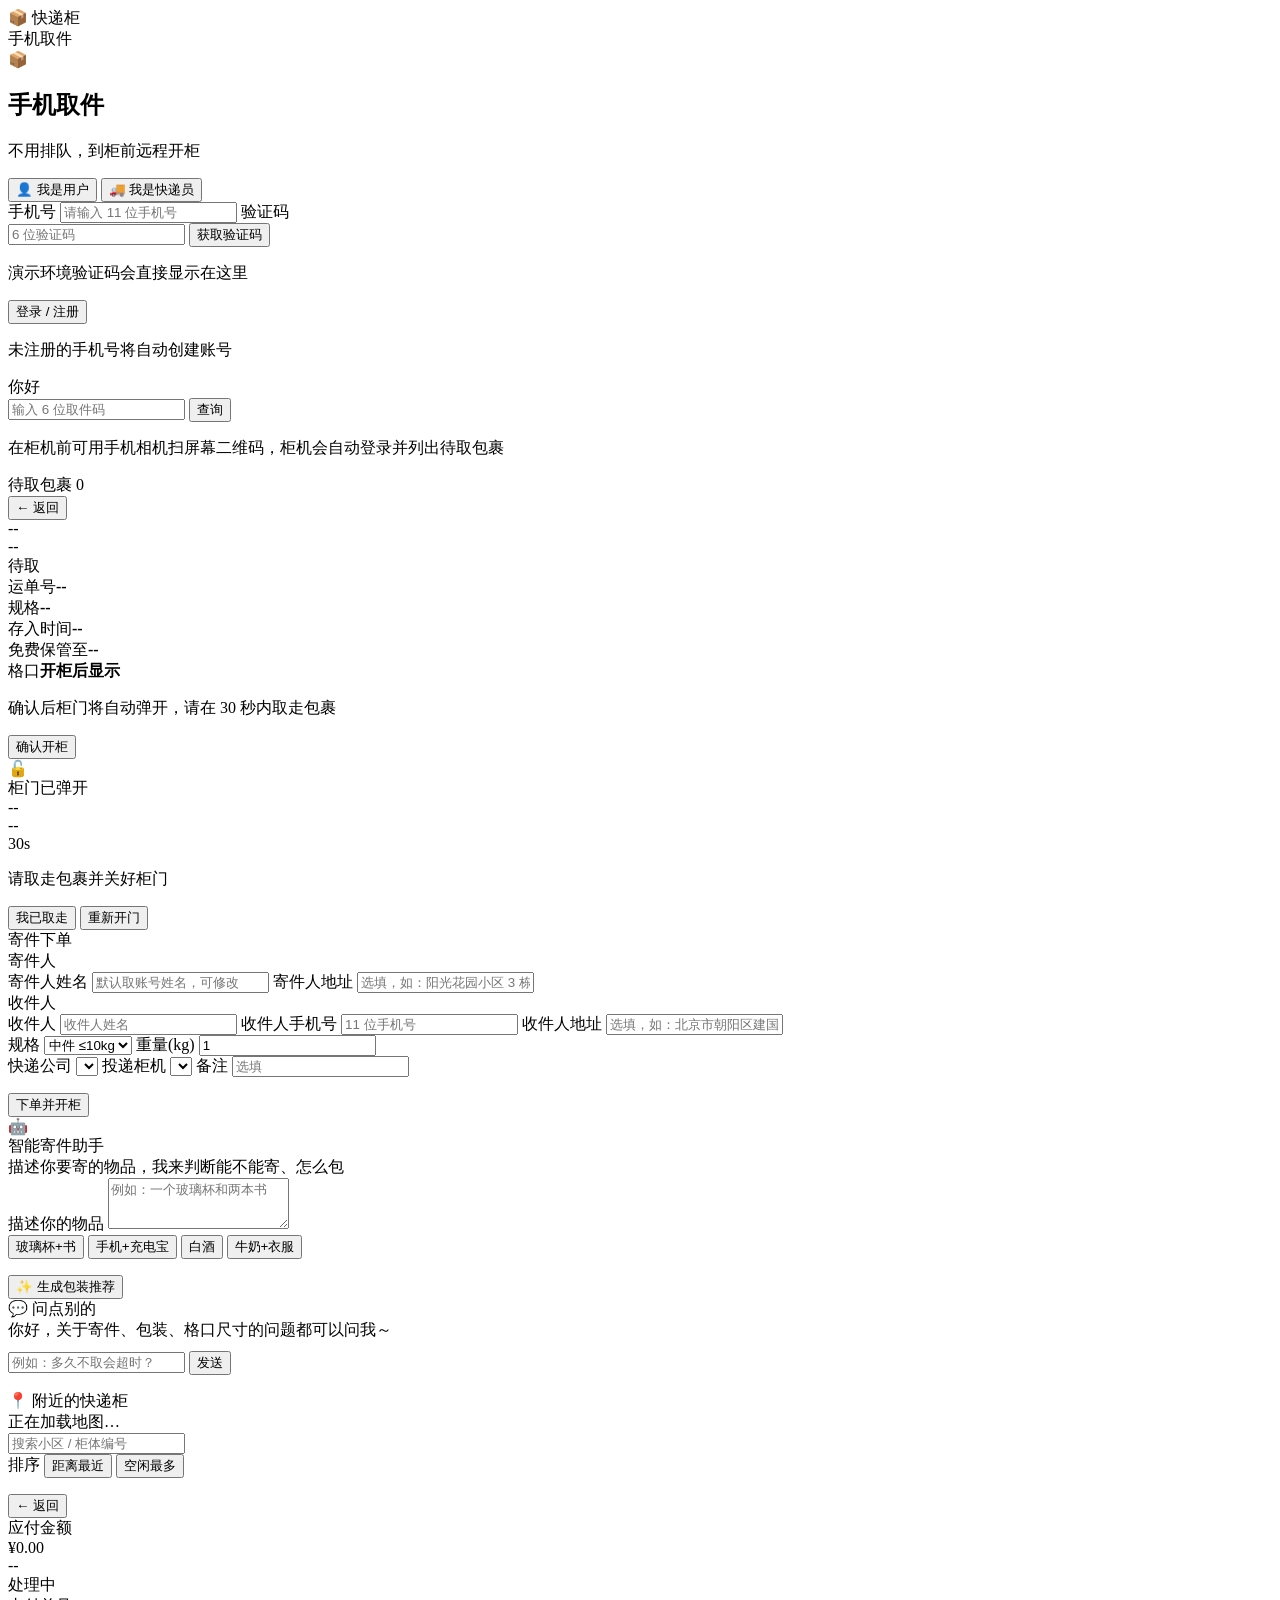
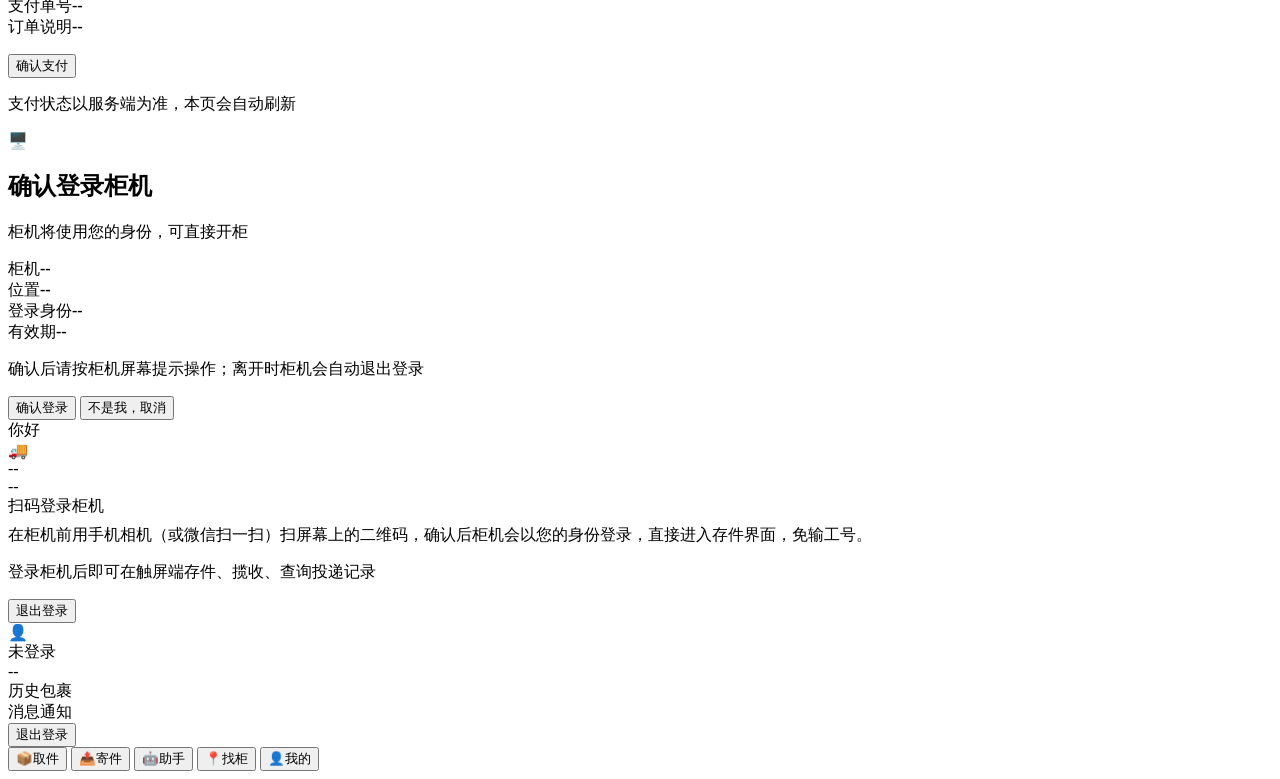
==== frontend/mobile/index.html @ 0f91979c "feat: V2 三端分离版——柜机 9 屏、手机 H5 11 屏、管理端 13 页签 - 柜机触屏端：扫码/取件码登录取件、存件投柜、揽收、投递记录、空闲自动登出 - 手机 H5 端：验证码登录、待" ====
<!DOCTYPE html>
<html lang="zh-CN">
<head>
  <meta charset="UTF-8" />
  <meta name="viewport" content="width=device-width, initial-scale=1.0, maximum-scale=1.0, viewport-fit=cover" />
  <meta name="theme-color" content="#2563eb" />
  <title>快递柜 · 手机取件</title>
  <link rel="stylesheet" href="/m/css/mobile.css" />
</head>
<body>
<div class="app">
  <header class="app-header">
    <div class="brand">📦 快递柜</div>
    <div class="hdr-right">
      <span class="hdr-sub" id="hdrSub">手机取件</span>
    </div>
  </header>

  <main class="main" id="main">

    <!-- ================= 登录 ================= -->
    <section class="screen active" id="screen-login">
      <div class="login-hero">
        <div class="login-emoji">📦</div>
        <h1>手机取件</h1>
        <p>不用排队，到柜前远程开柜</p>
      </div>

      <!-- 身份切换：用户（验证码）/ 快递员（工号+手机号） -->
      <div class="role-switch" id="roleSwitch">
        <button class="rs-btn active" data-role="USER" type="button">👤 我是用户</button>
        <button class="rs-btn" data-role="COURIER" type="button">🚚 我是快递员</button>
      </div>

      <!-- 用户：手机号 + 短信验证码 -->
      <div class="card" id="userLoginPane">
        <label class="field">
          <span>手机号</span>
          <input id="loginPhone" type="tel" inputmode="numeric" maxlength="11"
                 placeholder="请输入 11 位手机号" autocomplete="tel" />
        </label>
        <label class="field">
          <span>验证码</span>
          <div class="code-row">
            <input id="loginCode" type="tel" inputmode="numeric" maxlength="6"
                   placeholder="6 位验证码" autocomplete="one-time-code" />
            <button class="btn ghost sm" id="btnSendCode" type="button">获取验证码</button>
          </div>
        </label>
        <p class="hint" id="loginHint">演示环境验证码会直接显示在这里</p>
        <p class="err" id="loginErr"></p>
        <button class="btn primary block" id="btnLogin" type="button">登录 / 注册</button>
      </div>

      <!-- 快递员：工号 + 手机号（与触屏端同一套双因子校验） -->
      <div class="card" id="courierLoginPane" hidden>
        <label class="field">
          <span>工号</span>
          <input id="courierNo" maxlength="20" placeholder="如 E00001" style="text-transform:uppercase;" />
        </label>
        <label class="field">
          <span>手机号</span>
          <input id="courierPhone" type="tel" inputmode="numeric" maxlength="11" placeholder="11 位手机号" />
        </label>
        <p class="err" id="courierErr"></p>
        <button class="btn primary block" id="btnCourierLogin" type="button">快递员登录</button>
        <p class="hint">快递员登录后，扫柜机二维码即可让柜机直接进入存件界面</p>
      </div>

      <p class="foot-note" id="loginFoot">未注册的手机号将自动创建账号</p>
    </section>

    <!-- ================= 取件 ================= -->
    <section class="screen" id="screen-pickup">
      <div class="greet" id="greet">你好</div>

      <div class="card">
        <div class="code-row">
          <input id="manualCode" type="tel" inputmode="numeric" maxlength="6"
                 placeholder="输入 6 位取件码" />
          <button class="btn ghost sm" id="btnQueryCode" type="button">查询</button>
        </div>
      </div>
      <p class="hint center">在柜机前可用手机相机扫屏幕二维码，柜机会自动登录并列出待取包裹</p>

      <div class="section-title">
        待取包裹 <span class="pill" id="pendingCount">0</span>
      </div>
      <div class="list" id="pendingList"></div>
      <div class="empty" id="pendingEmpty" hidden>
        <div class="empty-emoji">🎉</div>
        <p>暂无待取包裹</p>
      </div>
    </section>

    <!-- ================= 取件详情 ================= -->
    <section class="screen" id="screen-detail">
      <button class="link-back" id="btnBackDetail" type="button">← 返回</button>
      <div class="card detail-card">
        <div class="detail-head">
          <div>
            <div class="detail-cabinet" id="dCabinet">--</div>
            <div class="detail-loc" id="dLocation">--</div>
          </div>
          <span class="badge" id="dStatus">待取</span>
        </div>
        <div class="kv"><span>运单号</span><b id="dTracking">--</b></div>
        <div class="kv"><span>规格</span><b id="dSize">--</b></div>
        <div class="kv"><span>存入时间</span><b id="dStoreTime">--</b></div>
        <div class="kv"><span>免费保管至</span><b id="dExpire">--</b></div>
        <div class="kv" id="dFeeRow" hidden><span>超时保管费</span><b class="fee" id="dFee">¥0.00</b></div>
        <div class="kv"><span>格口</span><b class="muted" id="dCell">开柜后显示</b></div>
      </div>
      <p class="hint center" id="dTip">确认后柜门将自动弹开，请在 30 秒内取走包裹</p>
      <button class="btn primary block" id="btnOpen" type="button">确认开柜</button>
    </section>

    <!-- ================= 开柜结果 ================= -->
    <section class="screen" id="screen-result">
      <div class="result-wrap">
        <div class="result-emoji">🔓</div>
        <div class="result-title">柜门已弹开</div>
        <div class="result-cell" id="rCell">--</div>
        <div class="result-cabinet" id="rCabinet">--</div>
        <div class="countdown">
          <div class="countdown-bar"><i id="rBar"></i></div>
          <span id="rCountdown">30s</span>
        </div>
        <p class="hint center" id="rTip">请取走包裹并关好柜门</p>
        <button class="btn primary block" id="btnDone" type="button">我已取走</button>
        <button class="btn ghost block" id="btnReopen" type="button">重新开门</button>
      </div>
    </section>

    <!-- ================= 寄件 ================= -->
    <section class="screen" id="screen-send">
      <div class="section-title">寄件下单</div>
      <div class="card" id="sendAiTipCard" hidden>
        <div class="ai-tip" id="sendAiTip"></div>
      </div>
      <div class="card">
        <div class="field-group-title">寄件人</div>
        <label class="field"><span>寄件人姓名</span>
          <input id="sendSenderName" placeholder="默认取账号姓名，可修改" maxlength="30" /></label>
        <label class="field"><span>寄件人地址</span>
          <input id="sendSenderAddress" placeholder="选填，如：阳光花园小区 3 栋 502" maxlength="120" /></label>

        <div class="field-group-title">收件人</div>
        <label class="field"><span>收件人</span>
          <input id="sendRecipientName" placeholder="收件人姓名" maxlength="30" /></label>
        <label class="field"><span>收件人手机号</span>
          <input id="sendRecipientPhone" type="tel" inputmode="numeric" maxlength="11" placeholder="11 位手机号" /></label>
        <label class="field"><span>收件人地址</span>
          <input id="sendRecipientAddress" placeholder="选填，如：北京市朝阳区建国路 88 号" maxlength="120" /></label>
        <div class="grid2">
          <label class="field"><span>规格</span>
            <select id="sendSize">
              <option value="SMALL">小件 ≤5kg</option>
              <option value="MEDIUM" selected>中件 ≤10kg</option>
              <option value="LARGE">大件 ≤20kg</option>
            </select></label>
          <label class="field"><span>重量(kg)</span>
            <input id="sendWeight" type="number" min="0" step="0.1" value="1" /></label>
        </div>
        <label class="field"><span>快递公司</span>
          <select id="sendCompany"></select></label>
        <label class="field"><span>投递柜机</span>
          <select id="sendCabinet"></select></label>
        <label class="field"><span>备注</span>
          <input id="sendNote" placeholder="选填" maxlength="200" /></label>
        <p class="err" id="sendErr"></p>
        <button class="btn primary block" id="btnSend" type="button">下单并开柜</button>
      </div>
      <div class="card result-card" id="sendResult" hidden>
        <div class="section-title">下单成功</div>
        <div class="kv"><span>揽收码</span><b class="big" id="srCode">--</b></div>
        <div class="kv"><span>柜机 / 格口</span><b id="srCell">--</b></div>
        <div class="kv"><span>运单号</span><b id="srTracking">--</b></div>
        <p class="hint">请把物品放入格口并关好柜门，快递员将在 48 小时内揽收</p>
      </div>
    </section>

    <!-- ================= AI 智能助手 · 包装推荐 ================= -->
    <section class="screen" id="screen-ai">
      <div class="ai-hero">
        <div class="ai-hero-emoji">🤖</div>
        <div>
          <div class="ai-hero-title">智能寄件助手</div>
          <div class="ai-hero-sub" id="aiSourceHint">描述你要寄的物品，我来判断能不能寄、怎么包</div>
        </div>
      </div>

      <!-- 物品描述表单 -->
      <div class="card">
        <label class="field">
          <span>描述你的物品</span>
          <textarea id="aiDesc" rows="3" maxlength="300"
                    placeholder="例如：一个玻璃杯和两本书"></textarea>
        </label>
        <div class="ai-chips" id="aiChips">
          <button class="chip" type="button" data-text="一个玻璃杯和两本书">玻璃杯+书</button>
          <button class="chip" type="button" data-text="一部手机和充电宝">手机+充电宝</button>
          <button class="chip" type="button" data-text="一瓶白酒">白酒</button>
          <button class="chip" type="button" data-text="一箱牛奶和几件衣服">牛奶+衣服</button>
        </div>
        <p class="err" id="aiErr"></p>
        <button class="btn primary block" id="btnAiRecommend" type="button">✨ 生成包装推荐</button>
      </div>

      <!-- 推荐结果 -->
      <div id="aiResultBox" hidden>
        <div class="src-bar">
          <span class="src-badge" id="aiSrcBadge">--</span>
          <span class="src-meta" id="aiSrcMeta"></span>
        </div>

        <!-- 禁寄 / 敏感品：红色醒目 -->
        <div class="card danger-card" id="aiForbiddenCard" hidden>
          <div class="dc-head">⛔ 禁寄物品</div>
          <ul class="dc-list" id="aiForbiddenList"></ul>
        </div>
        <div class="card warn-card" id="aiSensitiveCard" hidden>
          <div class="wc-head">⚠️ 敏感 / 需特别注意</div>
          <ul class="wc-list" id="aiSensitiveList"></ul>
        </div>

        <div class="card">
          <div class="section-title" style="margin:0 0 10px;">📦 推荐包装方式</div>
          <ol class="pack-steps" id="aiPackSteps"></ol>

          <div class="size-rec">
            <div>
              <div class="size-rec-label">建议格口规格</div>
              <div class="size-rec-value" id="aiSizeType">--</div>
            </div>
            <div class="size-rec-reason" id="aiSizeReason"></div>
          </div>

          <div class="section-title" style="margin:16px 0 8px;">🧰 需快递员携带的包装材料</div>
          <div class="material-chips" id="aiMaterials"></div>
        </div>

        <!-- 免责说明：不能让人以为"一键确认可寄" -->
        <div class="card notice-card">
          <div class="nc-ico">ℹ️</div>
          <div class="nc-text" id="aiNotice">
            以上为参考建议，<b>最终以快递员 / 承运商审核为准</b>。本页面不构成可寄承诺。
          </div>
        </div>

        <button class="btn primary block" id="btnAiUseForSend" type="button">📤 一键用于寄件</button>
        <button class="btn ghost block" id="btnAiReset" type="button">重新描述</button>
      </div>

      <!-- AI 问答 -->
      <div class="section-title">💬 问点别的</div>
      <div class="card">
        <div class="chat-log" id="chatLog">
          <div class="chat-msg bot">
            <div class="cm-bubble">你好，关于寄件、包装、格口尺寸的问题都可以问我～</div>
          </div>
        </div>
        <div class="code-row" style="margin-top:10px;">
          <input id="chatInput" placeholder="例如：多久不取会超时？" maxlength="200" />
          <button class="btn primary sm" id="btnChatSend" type="button">发送</button>
        </div>
        <p class="hint" id="chatSrcHint"></p>
      </div>
    </section>

    <!-- ================= 地图找柜 ================= -->
    <section class="screen" id="screen-map">
      <div class="section-title" style="margin-top:0;">📍 附近的快递柜</div>

      <!-- 地图容器：无 Key / 加载失败时整体替换为降级示意图 -->
      <div class="map-wrap">
        <div id="amapBox" class="amap-box" hidden></div>
        <div id="mapFallback" class="map-fallback" hidden>
          <div class="mf-emoji">🗺️</div>
          <div class="mf-title">地图暂不可用，以下为柜体列表</div>
          <div class="mf-sub" id="mapFallbackWhy"></div>
          <!-- 静态示意图：直观表达"柜体分布"而不假装是真实地图 -->
          <div class="mf-sketch" id="mfSketch"></div>
        </div>
        <div id="mapLoading" class="map-loading">正在加载地图…</div>
      </div>

      <div class="map-toolbar">
        <input id="mapSearch" placeholder="搜索小区 / 柜体编号" maxlength="50" />
        <div class="sort-row">
          <span class="sort-label">排序</span>
          <button class="chip sort active" data-sort="distance" type="button">距离最近</button>
          <button class="chip sort" data-sort="free" type="button">空闲最多</button>
        </div>
      </div>
      <p class="err" id="mapErr"></p>
      <div class="list" id="cabinetList"></div>
      <div class="empty" id="cabinetEmpty" hidden>
        <div class="empty-emoji">📭</div>
        <p>附近没有找到快递柜</p>
      </div>
    </section>

    <!-- ================= 支付 ================= -->
    <section class="screen" id="screen-pay">
      <button class="link-back" id="btnBackPay" type="button">← 返回</button>

      <div class="card pay-card">
        <!-- mock 标识：必须一眼可见，不能被误认为真实扣款 -->
        <div class="mock-banner" id="payMockBanner" hidden>
          🧪 <b>模拟支付</b> · 本笔不会产生任何真实扣款
        </div>

        <div class="pay-amount-label">应付金额</div>
        <div class="pay-amount" id="payAmount">¥0.00</div>
        <div class="pay-provider" id="payProvider">--</div>

        <!-- 真实沙箱模式：展示可扫描的二维码（本地生成，不依赖外网） -->
        <div class="pay-qr-wrap" id="payQrWrap" hidden>
          <canvas id="payQrCanvas" class="pay-qr-canvas"></canvas>
          <p class="hint center">请用支付宝扫码支付</p>
        </div>
        <!-- 扫码不便时直接跳收银台 -->
        <a class="btn ghost block pay-jump" id="btnPayJump" href="#" target="_blank"
           rel="noopener" hidden>🔗 打不开扫码？点此跳转收银台</a>

        <div class="pay-status-row">
          <span class="pay-status-dot" id="payDot"></span>
          <span class="pay-status-text" id="payStatusText">处理中</span>
        </div>

        <div class="kv"><span>支付单号</span><b id="payNo">--</b></div>
        <div class="kv"><span>订单说明</span><b id="payDesc">--</b></div>
        <div class="kv" id="payTimeRow" hidden><span>支付时间</span><b id="payTime">--</b></div>

        <p class="err" id="payErr"></p>

        <button class="btn primary block" id="btnPayConfirm" type="button">确认支付</button>
        <button class="btn ghost block" id="btnPayRetry" type="button" hidden>重试支付</button>
        <button class="btn ghost block" id="btnPayMockOk" type="button" hidden>🧪 模拟支付成功</button>
        <p class="hint center" id="payHint">支付状态以服务端为准，本页会自动刷新</p>
      </div>
    </section>

    <!-- ================= 扫码确认登录柜机 ================= -->
    <section class="screen" id="screen-ticket">
      <div id="tkConfirmPane">
        <div class="ticket-hero">
          <div class="login-emoji">🖥️</div>
          <h1>确认登录柜机</h1>
          <p>柜机将使用您的身份，可直接开柜</p>
        </div>
        <div class="card">
          <div class="kv"><span>柜机</span><b id="tkCabinet">--</b></div>
          <div class="kv"><span>位置</span><b id="tkLocation">--</b></div>
          <div class="kv"><span>登录身份</span><b id="tkIdentity">--</b></div>
          <div class="kv"><span>有效期</span><b id="tkExpire">--</b></div>
        </div>
        <p class="hint center">确认后请按柜机屏幕提示操作；离开时柜机会自动退出登录</p>
        <button class="btn primary block" id="btnTicketConfirm" type="button">确认登录</button>
        <button class="btn ghost block" id="btnTicketCancel" type="button">不是我，取消</button>
      </div>

      <div id="tkDonePane" hidden>
        <div class="result-wrap">
          <div class="result-emoji">✅</div>
          <div class="result-title">已确认</div>
          <div class="result-cabinet" id="tkDoneMsg">柜机正在登录…</div>
          <p class="hint center">请回到柜机屏幕继续操作</p>
          <button class="btn primary block" id="btnTicketDone" type="button">完成</button>
        </div>
      </div>
    </section>

    <!-- ================= 快递员工作台 ================= -->
    <section class="screen" id="screen-courier">
      <div class="greet" id="cGreet">你好</div>
      <div class="card me-card">
        <div class="avatar" id="cAvatar">🚚</div>
        <div>
          <div class="me-name" id="cName">--</div>
          <div class="me-phone" id="cMeta">--</div>
        </div>
      </div>

      <div class="card">
        <div class="section-title" style="margin:0 0 8px;">扫码登录柜机</div>
        <p class="hint" style="margin:0;">在柜机前用手机相机（或微信扫一扫）扫屏幕上的二维码，确认后柜机会以您的身份登录，直接进入存件界面，免输工号。</p>
      </div>

      <p class="hint center">登录柜机后即可在触屏端存件、揽收、查询投递记录</p>
      <button class="btn ghost block" id="btnCourierLogout" type="button">退出登录</button>
    </section>

    <!-- ================= 我的 ================= -->
    <section class="screen" id="screen-me">
      <div class="card me-card">
        <div class="avatar" id="meAvatar">👤</div>
        <div>
          <div class="me-name" id="meName">未登录</div>
          <div class="me-phone" id="mePhone">--</div>
        </div>
      </div>

      <div class="section-title">历史包裹</div>
      <div class="list" id="historyList"></div>
      <div class="empty" id="historyEmpty" hidden><p>还没有历史记录</p></div>

      <div class="section-title">消息通知</div>
      <div class="list" id="msgList"></div>
      <div class="empty" id="msgEmpty" hidden><p>暂无消息</p></div>

      <button class="btn ghost block" id="btnLogout" type="button">退出登录</button>
    </section>
  </main>

  <nav class="tabbar" id="tabbar">
    <button class="tab active" data-tab="pickup" type="button"><span class="t-emoji">📦</span>取件</button>
    <button class="tab" data-tab="send" type="button"><span class="t-emoji">📤</span>寄件</button>
    <button class="tab" data-tab="ai" type="button"><span class="t-emoji">🤖</span>助手</button>
    <button class="tab" data-tab="map" type="button"><span class="t-emoji">📍</span>找柜</button>
    <button class="tab" data-tab="me" type="button"><span class="t-emoji">👤</span>我的</button>
  </nav>
</div>

<div class="toast" id="toast"></div>

<script src="/js/api-core.js"></script>
<script src="/js/qrcode-mini.js"></script>
<script src="/m/js/api-mobile.js"></script>
<script src="/m/js/app.js"></script>
<script src="/m/js/innovations.js"></script>
</body>
</html>
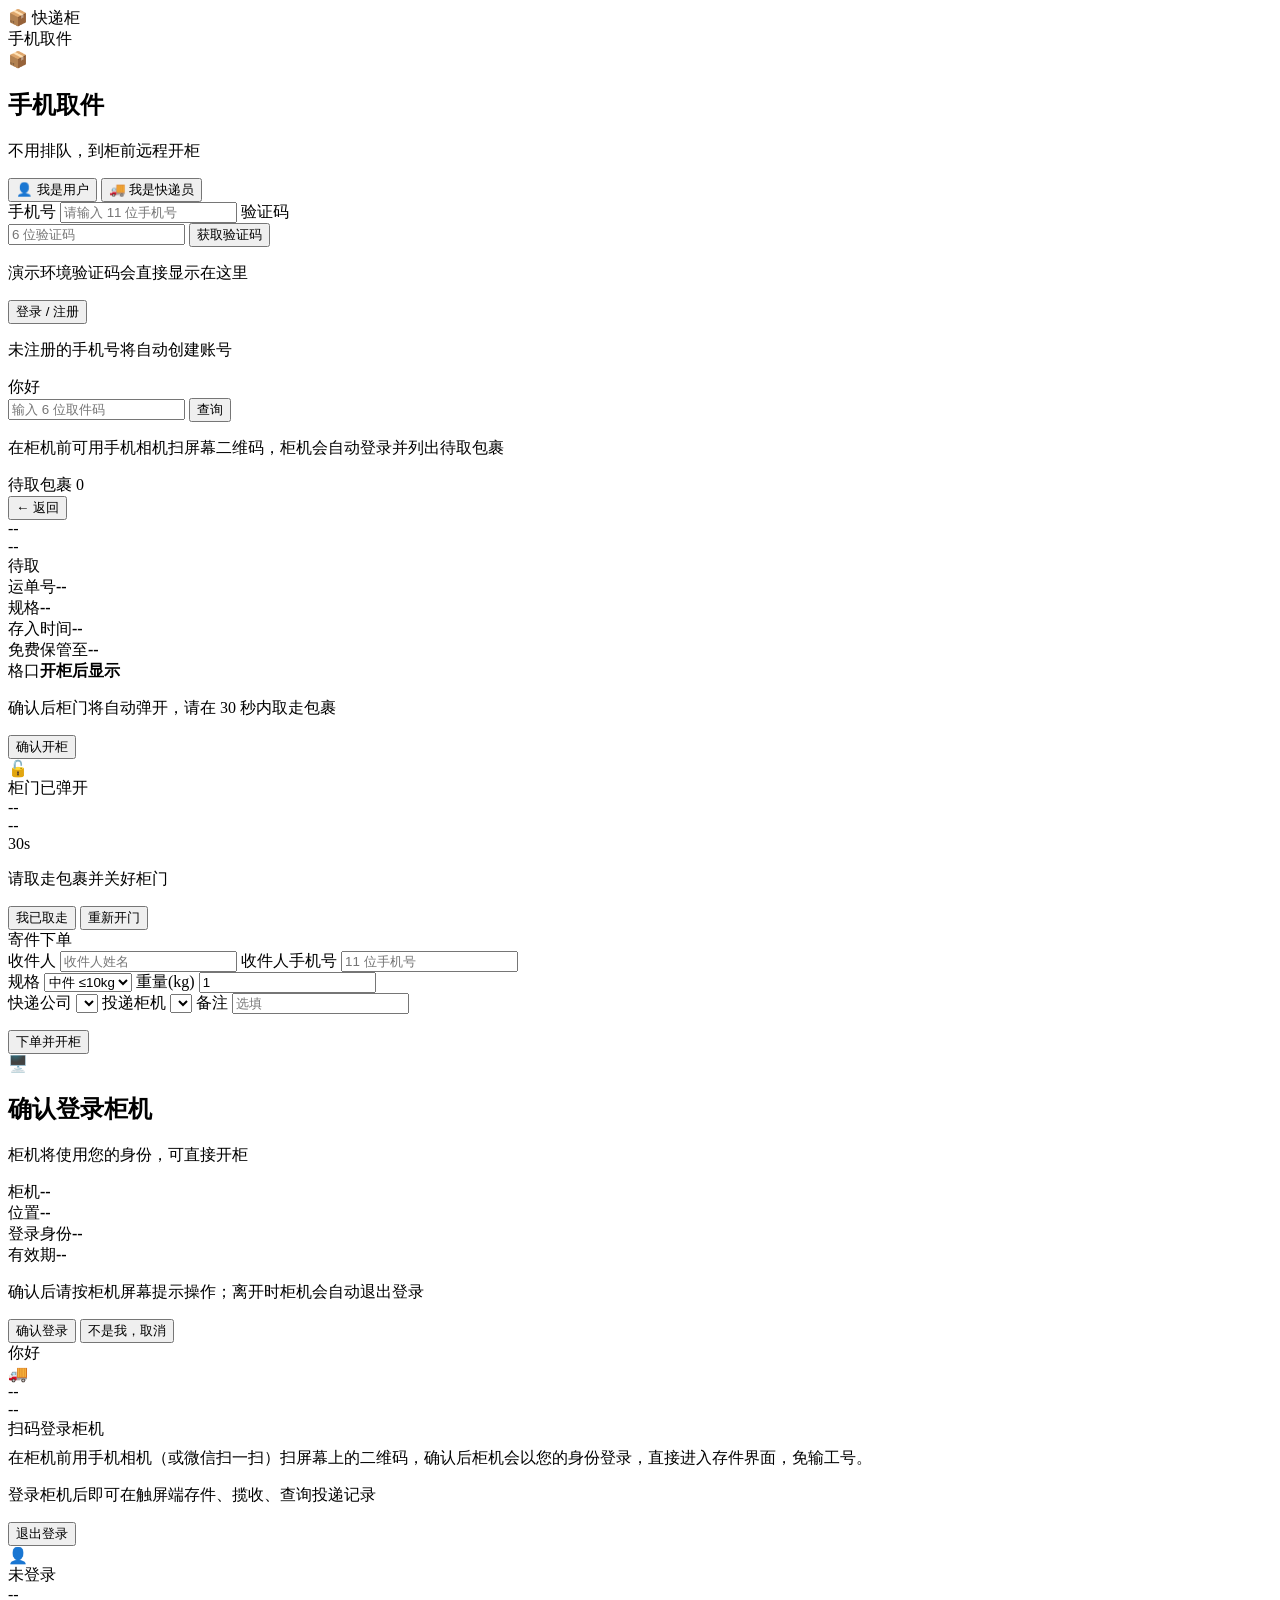
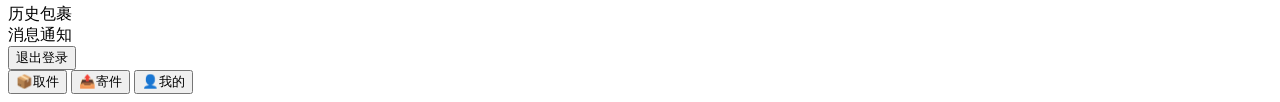
==== commit 9ef5a9a7: "chore: 初始化智能快递柜管理系统项目" ====
--- a/frontend/mobile/index.html
+++ b/frontend/mobile/index.html
@@ -135,23 +135,11 @@
     <!-- ================= 寄件 ================= -->
     <section class="screen" id="screen-send">
       <div class="section-title">寄件下单</div>
-      <div class="card" id="sendAiTipCard" hidden>
-        <div class="ai-tip" id="sendAiTip"></div>
-      </div>
       <div class="card">
-        <div class="field-group-title">寄件人</div>
-        <label class="field"><span>寄件人姓名</span>
-          <input id="sendSenderName" placeholder="默认取账号姓名，可修改" maxlength="30" /></label>
-        <label class="field"><span>寄件人地址</span>
-          <input id="sendSenderAddress" placeholder="选填，如：阳光花园小区 3 栋 502" maxlength="120" /></label>
-
-        <div class="field-group-title">收件人</div>
         <label class="field"><span>收件人</span>
           <input id="sendRecipientName" placeholder="收件人姓名" maxlength="30" /></label>
         <label class="field"><span>收件人手机号</span>
           <input id="sendRecipientPhone" type="tel" inputmode="numeric" maxlength="11" placeholder="11 位手机号" /></label>
-        <label class="field"><span>收件人地址</span>
-          <input id="sendRecipientAddress" placeholder="选填，如：北京市朝阳区建国路 88 号" maxlength="120" /></label>
         <div class="grid2">
           <label class="field"><span>规格</span>
             <select id="sendSize">
@@ -180,168 +168,6 @@
       </div>
     </section>
 
-    <!-- ================= AI 智能助手 · 包装推荐 ================= -->
-    <section class="screen" id="screen-ai">
-      <div class="ai-hero">
-        <div class="ai-hero-emoji">🤖</div>
-        <div>
-          <div class="ai-hero-title">智能寄件助手</div>
-          <div class="ai-hero-sub" id="aiSourceHint">描述你要寄的物品，我来判断能不能寄、怎么包</div>
-        </div>
-      </div>
-
-      <!-- 物品描述表单 -->
-      <div class="card">
-        <label class="field">
-          <span>描述你的物品</span>
-          <textarea id="aiDesc" rows="3" maxlength="300"
-                    placeholder="例如：一个玻璃杯和两本书"></textarea>
-        </label>
-        <div class="ai-chips" id="aiChips">
-          <button class="chip" type="button" data-text="一个玻璃杯和两本书">玻璃杯+书</button>
-          <button class="chip" type="button" data-text="一部手机和充电宝">手机+充电宝</button>
-          <button class="chip" type="button" data-text="一瓶白酒">白酒</button>
-          <button class="chip" type="button" data-text="一箱牛奶和几件衣服">牛奶+衣服</button>
-        </div>
-        <p class="err" id="aiErr"></p>
-        <button class="btn primary block" id="btnAiRecommend" type="button">✨ 生成包装推荐</button>
-      </div>
-
-      <!-- 推荐结果 -->
-      <div id="aiResultBox" hidden>
-        <div class="src-bar">
-          <span class="src-badge" id="aiSrcBadge">--</span>
-          <span class="src-meta" id="aiSrcMeta"></span>
-        </div>
-
-        <!-- 禁寄 / 敏感品：红色醒目 -->
-        <div class="card danger-card" id="aiForbiddenCard" hidden>
-          <div class="dc-head">⛔ 禁寄物品</div>
-          <ul class="dc-list" id="aiForbiddenList"></ul>
-        </div>
-        <div class="card warn-card" id="aiSensitiveCard" hidden>
-          <div class="wc-head">⚠️ 敏感 / 需特别注意</div>
-          <ul class="wc-list" id="aiSensitiveList"></ul>
-        </div>
-
-        <div class="card">
-          <div class="section-title" style="margin:0 0 10px;">📦 推荐包装方式</div>
-          <ol class="pack-steps" id="aiPackSteps"></ol>
-
-          <div class="size-rec">
-            <div>
-              <div class="size-rec-label">建议格口规格</div>
-              <div class="size-rec-value" id="aiSizeType">--</div>
-            </div>
-            <div class="size-rec-reason" id="aiSizeReason"></div>
-          </div>
-
-          <div class="section-title" style="margin:16px 0 8px;">🧰 需快递员携带的包装材料</div>
-          <div class="material-chips" id="aiMaterials"></div>
-        </div>
-
-        <!-- 免责说明：不能让人以为"一键确认可寄" -->
-        <div class="card notice-card">
-          <div class="nc-ico">ℹ️</div>
-          <div class="nc-text" id="aiNotice">
-            以上为参考建议，<b>最终以快递员 / 承运商审核为准</b>。本页面不构成可寄承诺。
-          </div>
-        </div>
-
-        <button class="btn primary block" id="btnAiUseForSend" type="button">📤 一键用于寄件</button>
-        <button class="btn ghost block" id="btnAiReset" type="button">重新描述</button>
-      </div>
-
-      <!-- AI 问答 -->
-      <div class="section-title">💬 问点别的</div>
-      <div class="card">
-        <div class="chat-log" id="chatLog">
-          <div class="chat-msg bot">
-            <div class="cm-bubble">你好，关于寄件、包装、格口尺寸的问题都可以问我～</div>
-          </div>
-        </div>
-        <div class="code-row" style="margin-top:10px;">
-          <input id="chatInput" placeholder="例如：多久不取会超时？" maxlength="200" />
-          <button class="btn primary sm" id="btnChatSend" type="button">发送</button>
-        </div>
-        <p class="hint" id="chatSrcHint"></p>
-      </div>
-    </section>
-
-    <!-- ================= 地图找柜 ================= -->
-    <section class="screen" id="screen-map">
-      <div class="section-title" style="margin-top:0;">📍 附近的快递柜</div>
-
-      <!-- 地图容器：无 Key / 加载失败时整体替换为降级示意图 -->
-      <div class="map-wrap">
-        <div id="amapBox" class="amap-box" hidden></div>
-        <div id="mapFallback" class="map-fallback" hidden>
-          <div class="mf-emoji">🗺️</div>
-          <div class="mf-title">地图暂不可用，以下为柜体列表</div>
-          <div class="mf-sub" id="mapFallbackWhy"></div>
-          <!-- 静态示意图：直观表达"柜体分布"而不假装是真实地图 -->
-          <div class="mf-sketch" id="mfSketch"></div>
-        </div>
-        <div id="mapLoading" class="map-loading">正在加载地图…</div>
-      </div>
-
-      <div class="map-toolbar">
-        <input id="mapSearch" placeholder="搜索小区 / 柜体编号" maxlength="50" />
-        <div class="sort-row">
-          <span class="sort-label">排序</span>
-          <button class="chip sort active" data-sort="distance" type="button">距离最近</button>
-          <button class="chip sort" data-sort="free" type="button">空闲最多</button>
-        </div>
-      </div>
-      <p class="err" id="mapErr"></p>
-      <div class="list" id="cabinetList"></div>
-      <div class="empty" id="cabinetEmpty" hidden>
-        <div class="empty-emoji">📭</div>
-        <p>附近没有找到快递柜</p>
-      </div>
-    </section>
-
-    <!-- ================= 支付 ================= -->
-    <section class="screen" id="screen-pay">
-      <button class="link-back" id="btnBackPay" type="button">← 返回</button>
-
-      <div class="card pay-card">
-        <!-- mock 标识：必须一眼可见，不能被误认为真实扣款 -->
-        <div class="mock-banner" id="payMockBanner" hidden>
-          🧪 <b>模拟支付</b> · 本笔不会产生任何真实扣款
-        </div>
-
-        <div class="pay-amount-label">应付金额</div>
-        <div class="pay-amount" id="payAmount">¥0.00</div>
-        <div class="pay-provider" id="payProvider">--</div>
-
-        <!-- 真实沙箱模式：展示可扫描的二维码（本地生成，不依赖外网） -->
-        <div class="pay-qr-wrap" id="payQrWrap" hidden>
-          <canvas id="payQrCanvas" class="pay-qr-canvas"></canvas>
-          <p class="hint center">请用支付宝扫码支付</p>
-        </div>
-        <!-- 扫码不便时直接跳收银台 -->
-        <a class="btn ghost block pay-jump" id="btnPayJump" href="#" target="_blank"
-           rel="noopener" hidden>🔗 打不开扫码？点此跳转收银台</a>
-
-        <div class="pay-status-row">
-          <span class="pay-status-dot" id="payDot"></span>
-          <span class="pay-status-text" id="payStatusText">处理中</span>
-        </div>
-
-        <div class="kv"><span>支付单号</span><b id="payNo">--</b></div>
-        <div class="kv"><span>订单说明</span><b id="payDesc">--</b></div>
-        <div class="kv" id="payTimeRow" hidden><span>支付时间</span><b id="payTime">--</b></div>
-
-        <p class="err" id="payErr"></p>
-
-        <button class="btn primary block" id="btnPayConfirm" type="button">确认支付</button>
-        <button class="btn ghost block" id="btnPayRetry" type="button" hidden>重试支付</button>
-        <button class="btn ghost block" id="btnPayMockOk" type="button" hidden>🧪 模拟支付成功</button>
-        <p class="hint center" id="payHint">支付状态以服务端为准，本页会自动刷新</p>
-      </div>
-    </section>
-
     <!-- ================= 扫码确认登录柜机 ================= -->
     <section class="screen" id="screen-ticket">
       <div id="tkConfirmPane">
@@ -417,18 +243,12 @@
   <nav class="tabbar" id="tabbar">
     <button class="tab active" data-tab="pickup" type="button"><span class="t-emoji">📦</span>取件</button>
     <button class="tab" data-tab="send" type="button"><span class="t-emoji">📤</span>寄件</button>
-    <button class="tab" data-tab="ai" type="button"><span class="t-emoji">🤖</span>助手</button>
-    <button class="tab" data-tab="map" type="button"><span class="t-emoji">📍</span>找柜</button>
     <button class="tab" data-tab="me" type="button"><span class="t-emoji">👤</span>我的</button>
   </nav>
 </div>
 
 <div class="toast" id="toast"></div>
 
-<script src="/js/api-core.js"></script>
-<script src="/js/qrcode-mini.js"></script>
-<script src="/m/js/api-mobile.js"></script>
 <script src="/m/js/app.js"></script>
-<script src="/m/js/innovations.js"></script>
 </body>
 </html>
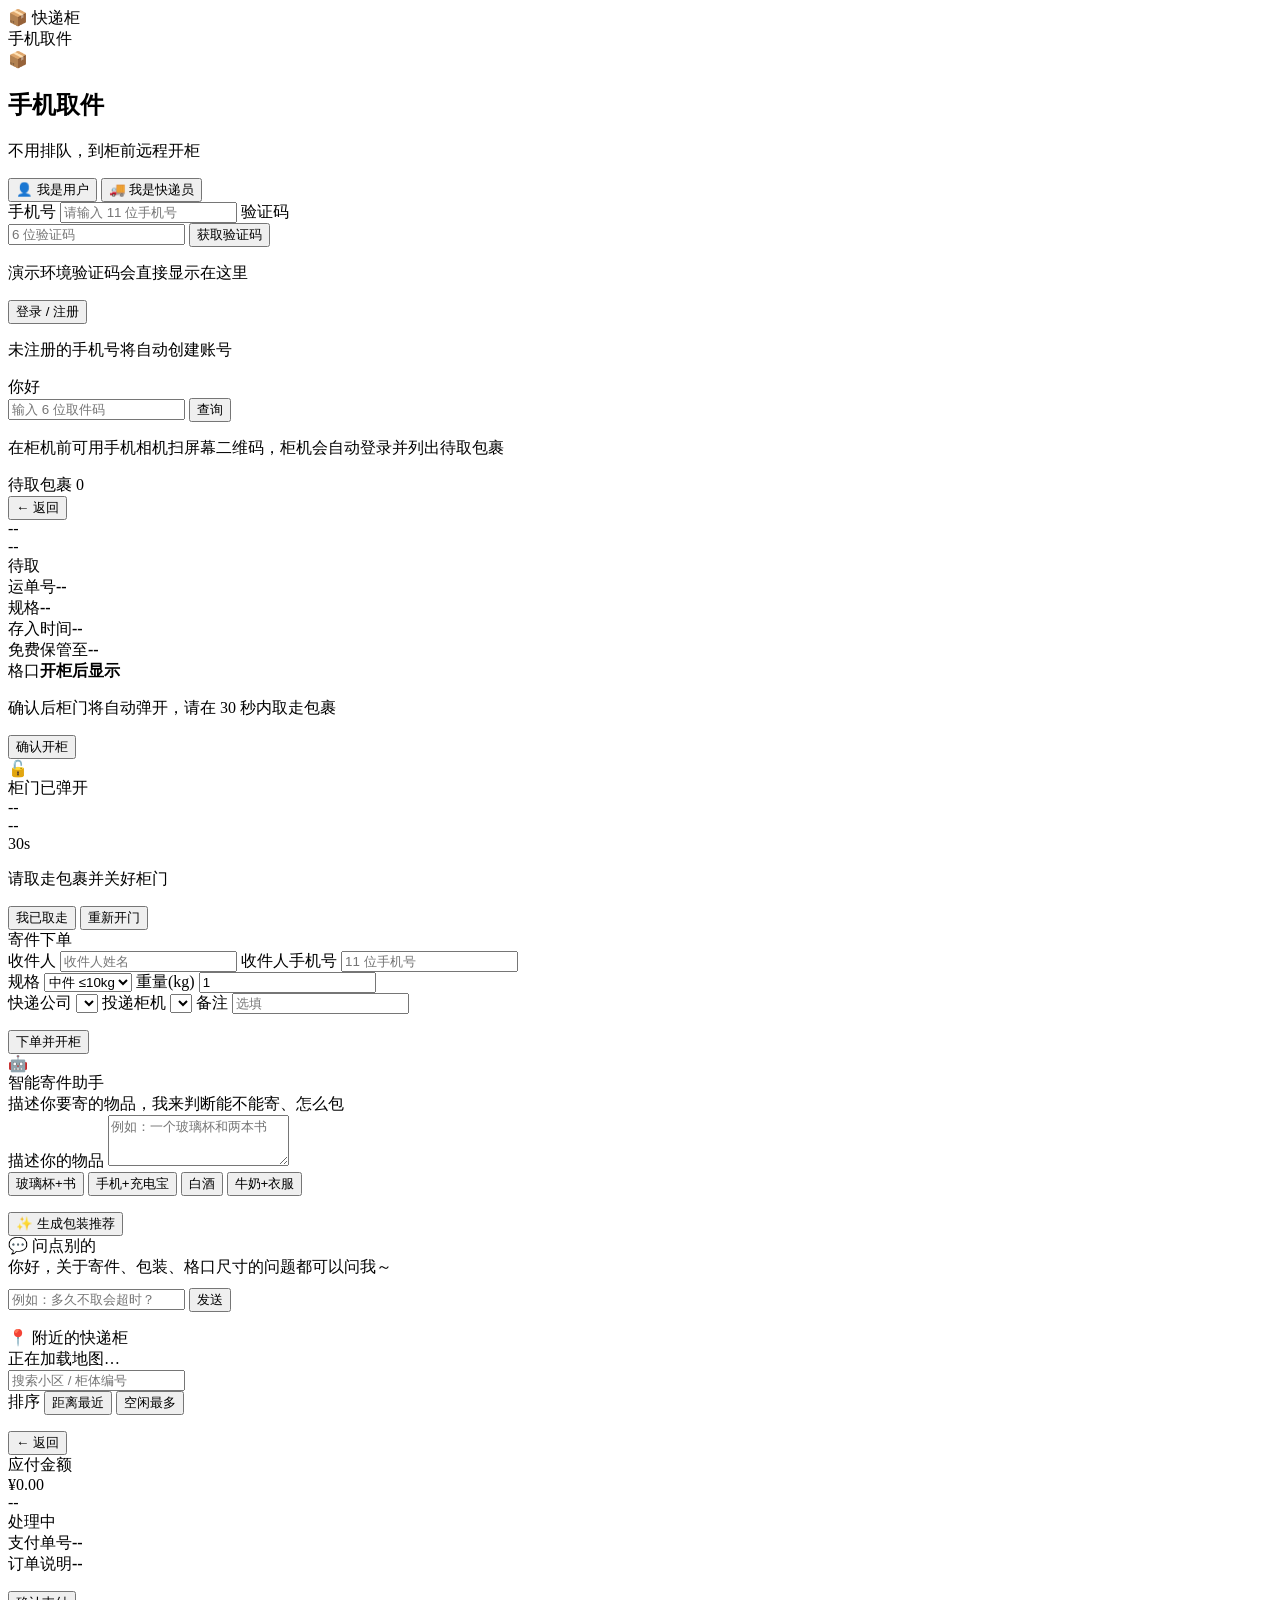
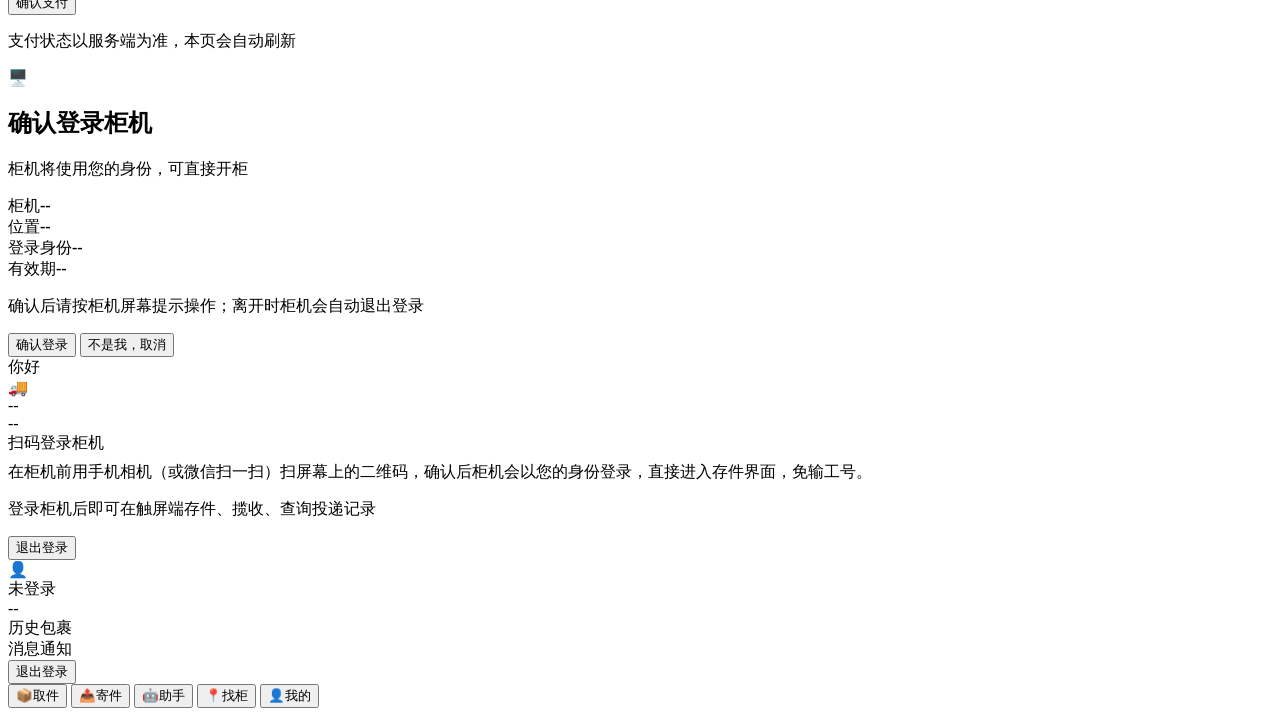
==== commit d6b8ec1a: "feat: 智能快递柜实验完善——4组创新、质量证据与答辩材料" ====
--- a/frontend/mobile/index.html
+++ b/frontend/mobile/index.html
@@ -135,6 +135,9 @@
     <!-- ================= 寄件 ================= -->
     <section class="screen" id="screen-send">
       <div class="section-title">寄件下单</div>
+      <div class="card" id="sendAiTipCard" hidden>
+        <div class="ai-tip" id="sendAiTip"></div>
+      </div>
       <div class="card">
         <label class="field"><span>收件人</span>
           <input id="sendRecipientName" placeholder="收件人姓名" maxlength="30" /></label>
@@ -168,6 +171,159 @@
       </div>
     </section>
 
+    <!-- ================= AI 智能助手 · 包装推荐 ================= -->
+    <section class="screen" id="screen-ai">
+      <div class="ai-hero">
+        <div class="ai-hero-emoji">🤖</div>
+        <div>
+          <div class="ai-hero-title">智能寄件助手</div>
+          <div class="ai-hero-sub" id="aiSourceHint">描述你要寄的物品，我来判断能不能寄、怎么包</div>
+        </div>
+      </div>
+
+      <!-- 物品描述表单 -->
+      <div class="card">
+        <label class="field">
+          <span>描述你的物品</span>
+          <textarea id="aiDesc" rows="3" maxlength="300"
+                    placeholder="例如：一个玻璃杯和两本书"></textarea>
+        </label>
+        <div class="ai-chips" id="aiChips">
+          <button class="chip" type="button" data-text="一个玻璃杯和两本书">玻璃杯+书</button>
+          <button class="chip" type="button" data-text="一部手机和充电宝">手机+充电宝</button>
+          <button class="chip" type="button" data-text="一瓶白酒">白酒</button>
+          <button class="chip" type="button" data-text="一箱牛奶和几件衣服">牛奶+衣服</button>
+        </div>
+        <p class="err" id="aiErr"></p>
+        <button class="btn primary block" id="btnAiRecommend" type="button">✨ 生成包装推荐</button>
+      </div>
+
+      <!-- 推荐结果 -->
+      <div id="aiResultBox" hidden>
+        <div class="src-bar">
+          <span class="src-badge" id="aiSrcBadge">--</span>
+          <span class="src-meta" id="aiSrcMeta"></span>
+        </div>
+
+        <!-- 禁寄 / 敏感品：红色醒目 -->
+        <div class="card danger-card" id="aiForbiddenCard" hidden>
+          <div class="dc-head">⛔ 禁寄物品</div>
+          <ul class="dc-list" id="aiForbiddenList"></ul>
+        </div>
+        <div class="card warn-card" id="aiSensitiveCard" hidden>
+          <div class="wc-head">⚠️ 敏感 / 需特别注意</div>
+          <ul class="wc-list" id="aiSensitiveList"></ul>
+        </div>
+
+        <div class="card">
+          <div class="section-title" style="margin:0 0 10px;">📦 推荐包装方式</div>
+          <ol class="pack-steps" id="aiPackSteps"></ol>
+
+          <div class="size-rec">
+            <div>
+              <div class="size-rec-label">建议格口规格</div>
+              <div class="size-rec-value" id="aiSizeType">--</div>
+            </div>
+            <div class="size-rec-reason" id="aiSizeReason"></div>
+          </div>
+
+          <div class="section-title" style="margin:16px 0 8px;">🧰 需快递员携带的包装材料</div>
+          <div class="material-chips" id="aiMaterials"></div>
+        </div>
+
+        <!-- 免责说明：不能让人以为"一键确认可寄" -->
+        <div class="card notice-card">
+          <div class="nc-ico">ℹ️</div>
+          <div class="nc-text" id="aiNotice">
+            以上为参考建议，<b>最终以快递员 / 承运商审核为准</b>。本页面不构成可寄承诺。
+          </div>
+        </div>
+
+        <button class="btn primary block" id="btnAiUseForSend" type="button">📤 一键用于寄件</button>
+        <button class="btn ghost block" id="btnAiReset" type="button">重新描述</button>
+      </div>
+
+      <!-- AI 问答 -->
+      <div class="section-title">💬 问点别的</div>
+      <div class="card">
+        <div class="chat-log" id="chatLog">
+          <div class="chat-msg bot">
+            <div class="cm-bubble">你好，关于寄件、包装、格口尺寸的问题都可以问我～</div>
+          </div>
+        </div>
+        <div class="code-row" style="margin-top:10px;">
+          <input id="chatInput" placeholder="例如：多久不取会超时？" maxlength="200" />
+          <button class="btn primary sm" id="btnChatSend" type="button">发送</button>
+        </div>
+        <p class="hint" id="chatSrcHint"></p>
+      </div>
+    </section>
+
+    <!-- ================= 地图找柜 ================= -->
+    <section class="screen" id="screen-map">
+      <div class="section-title" style="margin-top:0;">📍 附近的快递柜</div>
+
+      <!-- 地图容器：无 Key / 加载失败时整体替换为降级示意图 -->
+      <div class="map-wrap">
+        <div id="amapBox" class="amap-box" hidden></div>
+        <div id="mapFallback" class="map-fallback" hidden>
+          <div class="mf-emoji">🗺️</div>
+          <div class="mf-title">地图暂不可用，以下为柜体列表</div>
+          <div class="mf-sub" id="mapFallbackWhy"></div>
+          <!-- 静态示意图：直观表达"柜体分布"而不假装是真实地图 -->
+          <div class="mf-sketch" id="mfSketch"></div>
+        </div>
+        <div id="mapLoading" class="map-loading">正在加载地图…</div>
+      </div>
+
+      <div class="map-toolbar">
+        <input id="mapSearch" placeholder="搜索小区 / 柜体编号" maxlength="50" />
+        <div class="sort-row">
+          <span class="sort-label">排序</span>
+          <button class="chip sort active" data-sort="distance" type="button">距离最近</button>
+          <button class="chip sort" data-sort="free" type="button">空闲最多</button>
+        </div>
+      </div>
+      <p class="err" id="mapErr"></p>
+      <div class="list" id="cabinetList"></div>
+      <div class="empty" id="cabinetEmpty" hidden>
+        <div class="empty-emoji">📭</div>
+        <p>附近没有找到快递柜</p>
+      </div>
+    </section>
+
+    <!-- ================= 支付 ================= -->
+    <section class="screen" id="screen-pay">
+      <button class="link-back" id="btnBackPay" type="button">← 返回</button>
+
+      <div class="card pay-card">
+        <!-- mock 标识：必须一眼可见，不能被误认为真实扣款 -->
+        <div class="mock-banner" id="payMockBanner" hidden>
+          🧪 <b>模拟支付</b> · 本笔不会产生任何真实扣款
+        </div>
+
+        <div class="pay-amount-label">应付金额</div>
+        <div class="pay-amount" id="payAmount">¥0.00</div>
+        <div class="pay-provider" id="payProvider">--</div>
+
+        <div class="pay-status-row">
+          <span class="pay-status-dot" id="payDot"></span>
+          <span class="pay-status-text" id="payStatusText">处理中</span>
+        </div>
+
+        <div class="kv"><span>支付单号</span><b id="payNo">--</b></div>
+        <div class="kv"><span>订单说明</span><b id="payDesc">--</b></div>
+        <div class="kv" id="payTimeRow" hidden><span>支付时间</span><b id="payTime">--</b></div>
+
+        <p class="err" id="payErr"></p>
+
+        <button class="btn primary block" id="btnPayConfirm" type="button">确认支付</button>
+        <button class="btn ghost block" id="btnPayRetry" type="button" hidden>重试支付</button>
+        <button class="btn ghost block" id="btnPayMockOk" type="button" hidden>🧪 模拟支付成功</button>
+        <p class="hint center" id="payHint">支付状态以服务端为准，本页会自动刷新</p>
+      </div>
+    </section>
+
     <!-- ================= 扫码确认登录柜机 ================= -->
     <section class="screen" id="screen-ticket">
       <div id="tkConfirmPane">
@@ -243,12 +399,17 @@
   <nav class="tabbar" id="tabbar">
     <button class="tab active" data-tab="pickup" type="button"><span class="t-emoji">📦</span>取件</button>
     <button class="tab" data-tab="send" type="button"><span class="t-emoji">📤</span>寄件</button>
+    <button class="tab" data-tab="ai" type="button"><span class="t-emoji">🤖</span>助手</button>
+    <button class="tab" data-tab="map" type="button"><span class="t-emoji">📍</span>找柜</button>
     <button class="tab" data-tab="me" type="button"><span class="t-emoji">👤</span>我的</button>
   </nav>
 </div>
 
 <div class="toast" id="toast"></div>
 
+<script src="/js/api-core.js"></script>
+<script src="/m/js/api-mobile.js"></script>
 <script src="/m/js/app.js"></script>
+<script src="/m/js/innovations.js"></script>
 </body>
 </html>
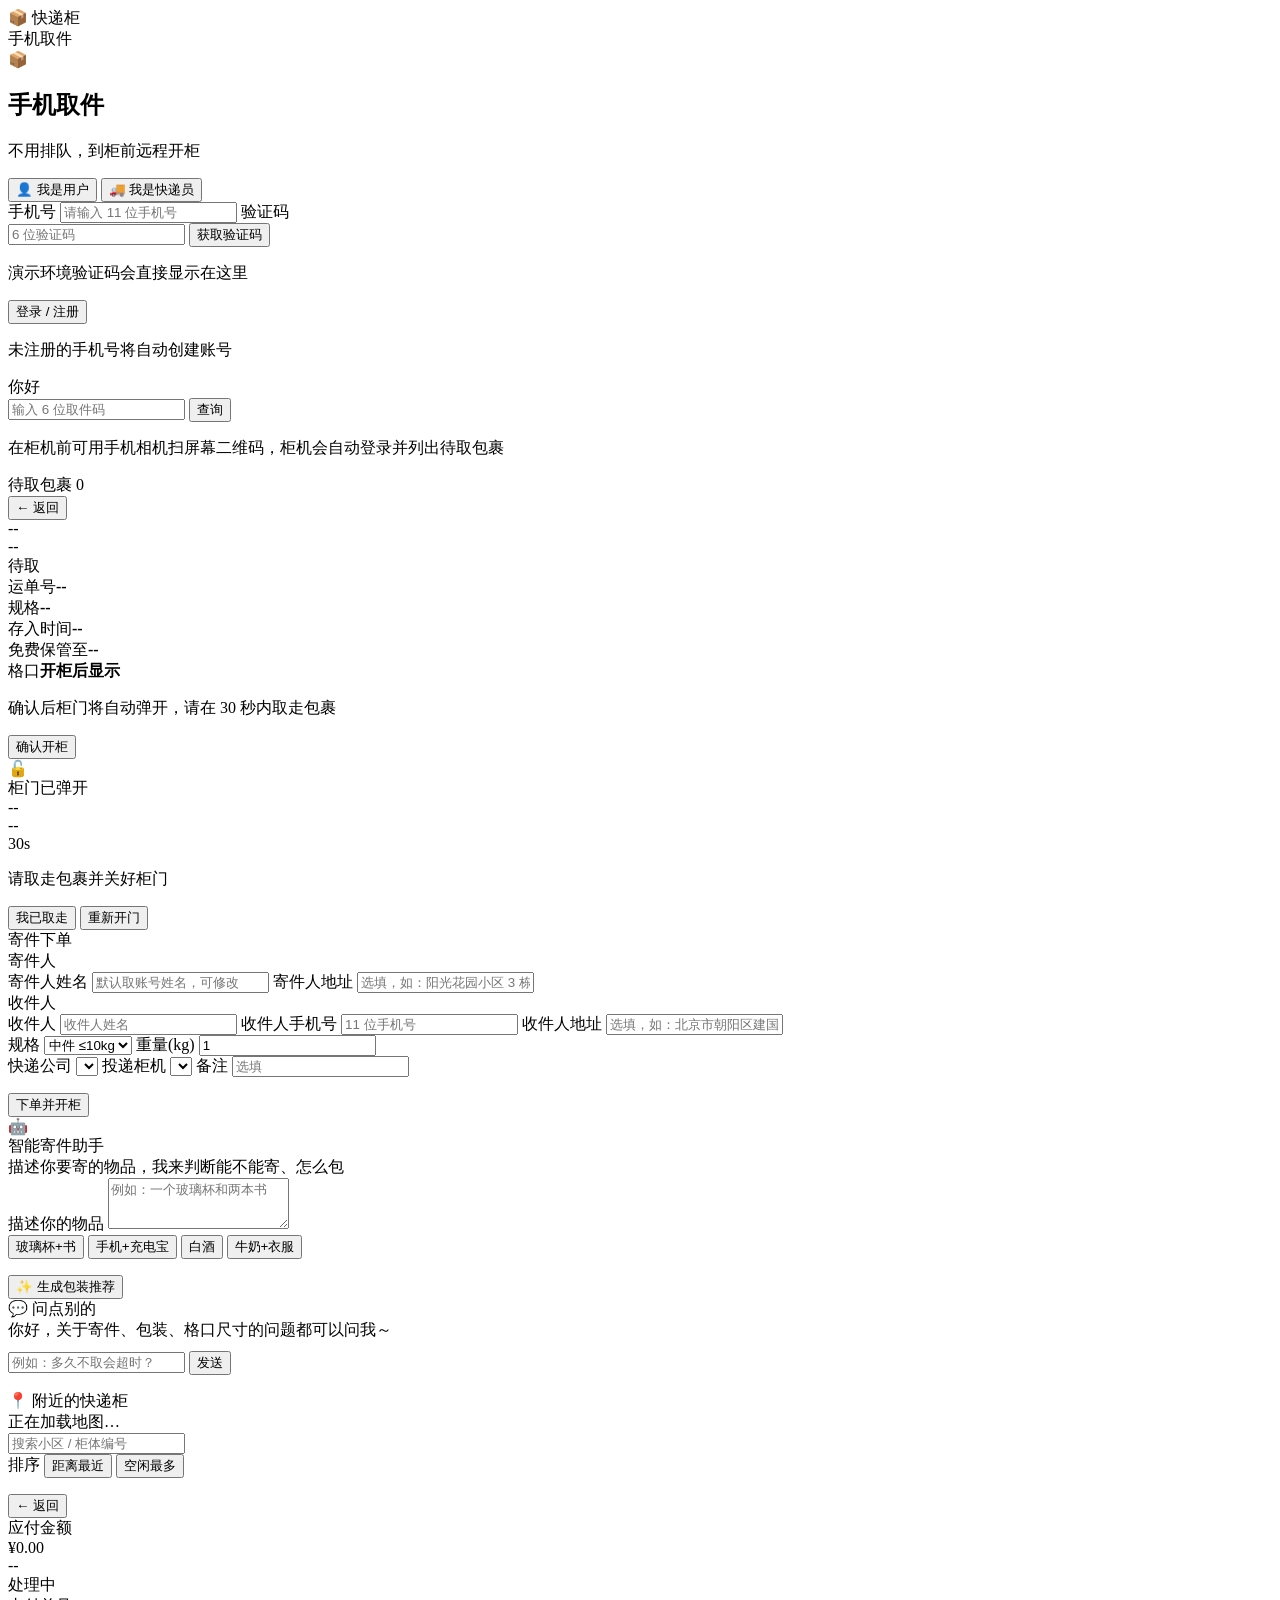
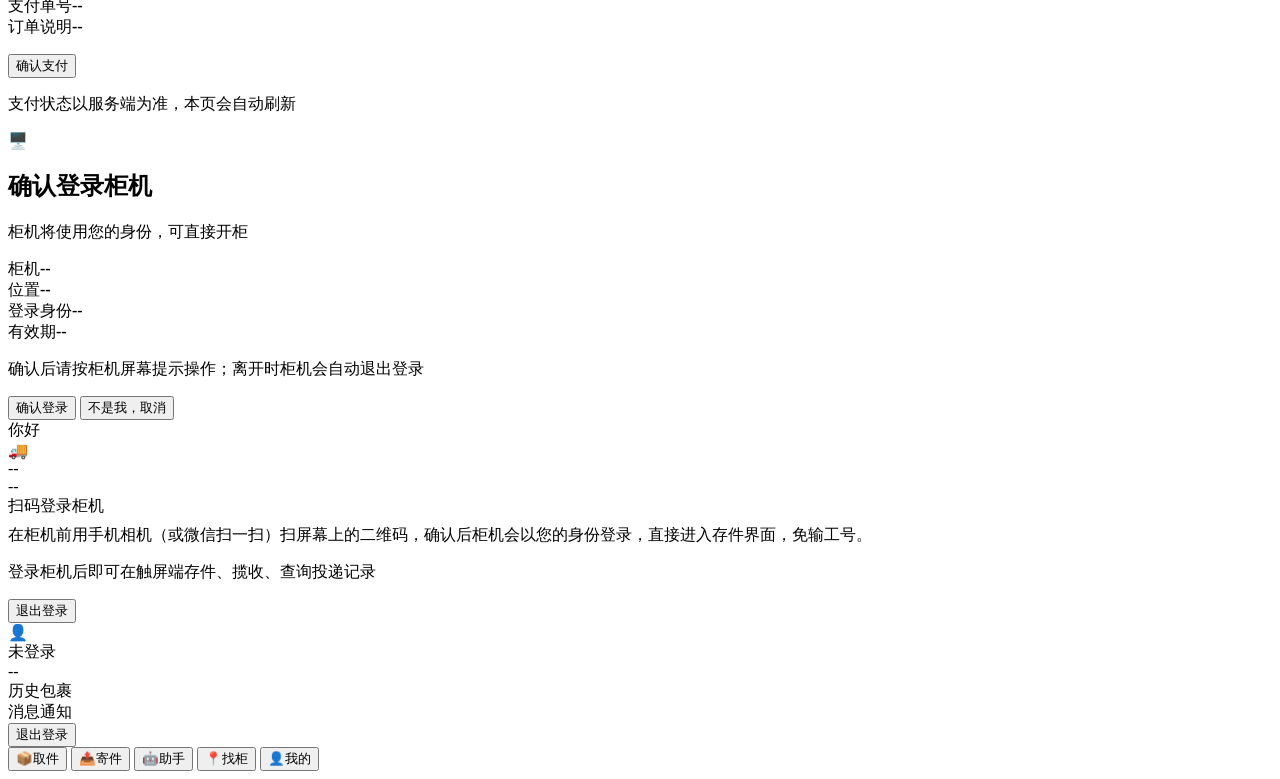
==== commit ee714c24: "fix: 支付宝沙箱二维码与寄件地址——签名sign_type、真二维码预下单、匿名持码缴费、地址落库" ====
--- a/frontend/mobile/index.html
+++ b/frontend/mobile/index.html
@@ -139,10 +139,19 @@
         <div class="ai-tip" id="sendAiTip"></div>
       </div>
       <div class="card">
+        <div class="field-group-title">寄件人</div>
+        <label class="field"><span>寄件人姓名</span>
+          <input id="sendSenderName" placeholder="默认取账号姓名，可修改" maxlength="30" /></label>
+        <label class="field"><span>寄件人地址</span>
+          <input id="sendSenderAddress" placeholder="选填，如：阳光花园小区 3 栋 502" maxlength="120" /></label>
+
+        <div class="field-group-title">收件人</div>
         <label class="field"><span>收件人</span>
           <input id="sendRecipientName" placeholder="收件人姓名" maxlength="30" /></label>
         <label class="field"><span>收件人手机号</span>
           <input id="sendRecipientPhone" type="tel" inputmode="numeric" maxlength="11" placeholder="11 位手机号" /></label>
+        <label class="field"><span>收件人地址</span>
+          <input id="sendRecipientAddress" placeholder="选填，如：北京市朝阳区建国路 88 号" maxlength="120" /></label>
         <div class="grid2">
           <label class="field"><span>规格</span>
             <select id="sendSize">
@@ -306,6 +315,15 @@
         <div class="pay-amount" id="payAmount">¥0.00</div>
         <div class="pay-provider" id="payProvider">--</div>
 
+        <!-- 真实沙箱模式：展示可扫描的二维码（本地生成，不依赖外网） -->
+        <div class="pay-qr-wrap" id="payQrWrap" hidden>
+          <canvas id="payQrCanvas" class="pay-qr-canvas"></canvas>
+          <p class="hint center">请用支付宝扫码支付</p>
+        </div>
+        <!-- 扫码不便时直接跳收银台 -->
+        <a class="btn ghost block pay-jump" id="btnPayJump" href="#" target="_blank"
+           rel="noopener" hidden>🔗 打不开扫码？点此跳转收银台</a>
+
         <div class="pay-status-row">
           <span class="pay-status-dot" id="payDot"></span>
           <span class="pay-status-text" id="payStatusText">处理中</span>
@@ -408,6 +426,7 @@
 <div class="toast" id="toast"></div>
 
 <script src="/js/api-core.js"></script>
+<script src="/js/qrcode-mini.js"></script>
 <script src="/m/js/api-mobile.js"></script>
 <script src="/m/js/app.js"></script>
 <script src="/m/js/innovations.js"></script>
